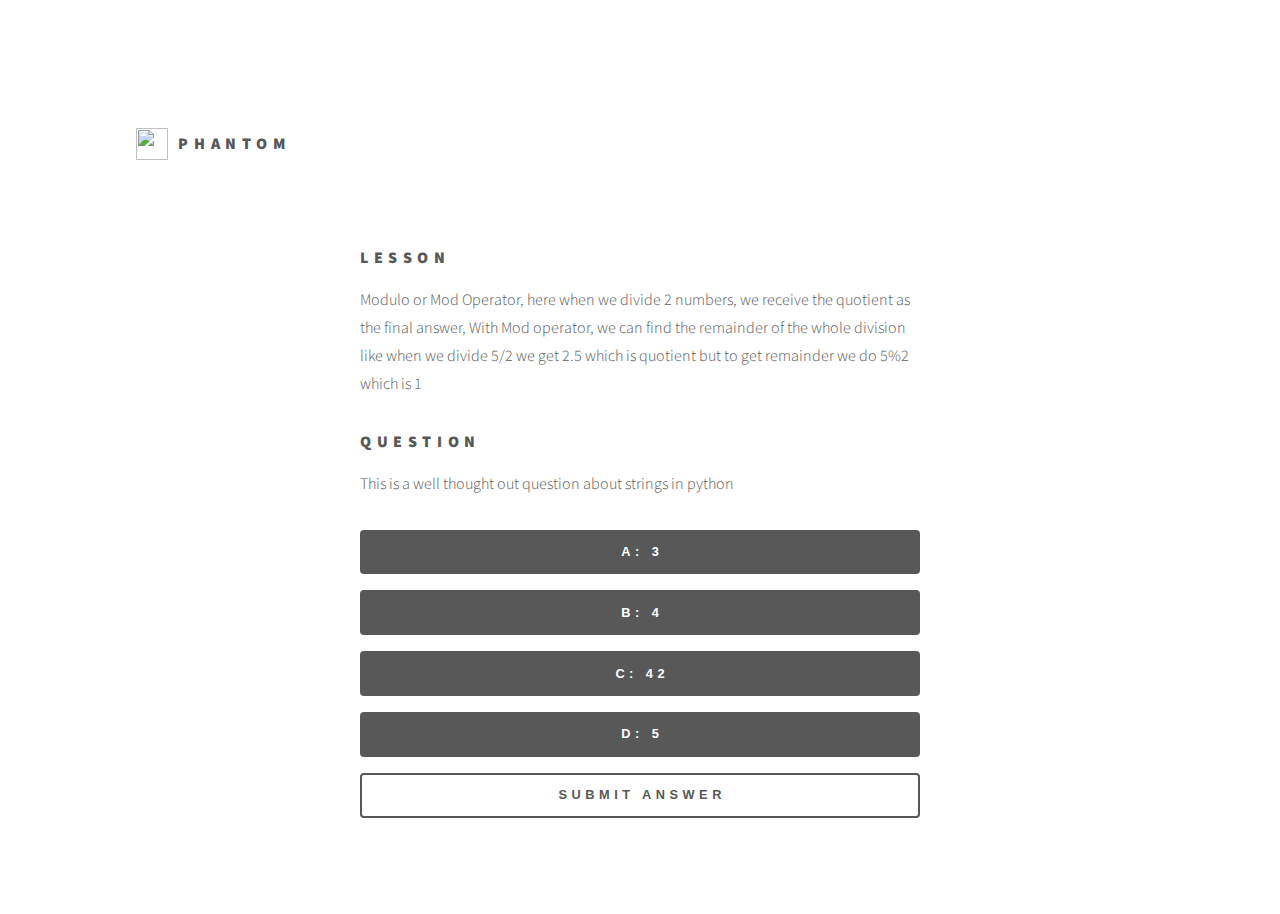
==== api_connect_test.html @ ef2e0dd1 "Established connection" ====
<!DOCTYPE html>
<html>
  <head>
    <title>routing</title>
		<meta charset="utf-8" />
		<meta name="viewport" content="width=device-width, initial-scale=1, user-scalable=no" />
		<link rel="stylesheet" href="assets/css/main.css" />
		<noscript><link rel="stylesheet" href="assets/css/noscript.css" /></noscript>
  </head>
  <body>
    <div id="wrapper">

      <!-- Header -->
        <header id="header">
          <div class="inner">

            <!-- Logo -->
              <a href="index.html" class="logo">
                <span class="symbol"><img src="images/logo.svg" alt="" /></span><span class="title">Phantom</span>
              </a>

          </div>
        </header>
      </div>

    <div id="wrapper2">
      <div id="main">
        <div class="inner">
          <header>
            <h1 id="question_title"></h1>
            <h3>Lesson</h3>
            <p>Modulo or Mod Operator, here when we divide 2 numbers, we receive the quotient as the final answer, With Mod operator, we can find the remainder of the whole division like when we divide 5/2 we get 2.5 which is quotient but to get remainder we do 5%2 which is 1</p>
            <h3>Question</h3>
            <p>This is a well thought out question about strings in python</p>
            <button id="theButton" class="button primary fit">a: 3</button>
            <p></p>
            <button id="theButton" class="button primary fit">b: 4</button>
            <p></p>
            <button id="theButton" class="button primary fit">c: 42</button>
            <p></p>
            <button id="theButton" class="button primary fit">d: 5</button>
            <p></p>
            <button id="submitButton" class="button fit">Submit Answer</button>
          </header>
        </div>
      </div>
    </div>
    <!-- Link to the JavaScript file here: -->
    <script src="assets/js/routing.js"></script>
  </body>
</html>
---- assets/css/main.css ----
@import url(fontawesome-all.min.css);
@import url("https://fonts.googleapis.com/css?family=Source+Sans+Pro:300,700,900");

/*
	Phantom by HTML5 UP
	html5up.net | @ajlkn
	Free for personal and commercial use under the CCA 3.0 license (html5up.net/license)
*/

html, body, div, span, applet, object,
iframe, h1, h2, h3, h4, h5, h6, p, blockquote,
pre, a, abbr, acronym, address, big, cite,
code, del, dfn, em, img, ins, kbd, q, s, samp,
small, strike, strong, sub, sup, tt, var, b,
u, i, center, dl, dt, dd, ol, ul, li, fieldset,
form, label, legend, table, caption, tbody,
tfoot, thead, tr, th, td, article, aside,
canvas, details, embed, figure, figcaption,
footer, header, hgroup, menu, nav, output, ruby,
section, summary, time, mark, audio, video {
	margin: 0;
	padding: 0;
	border: 0;
	font-size: 100%;
	font: inherit;
	vertical-align: baseline;}

article, aside, details, figcaption, figure,
footer, header, hgroup, menu, nav, section {
	display: block;}

body {
	line-height: 1;
}

ol, ul {
	list-style: none;
}

blockquote, q {
	quotes: none;
}

	blockquote:before, blockquote:after, q:before, q:after {
		content: '';
		content: none;
	}

table {
	border-collapse: collapse;
	border-spacing: 0;
}

body {
	-webkit-text-size-adjust: none;
}

mark {
	background-color: transparent;
	color: inherit;
}

input::-moz-focus-inner {
	border: 0;
	padding: 0;
}

input, select, textarea {
	-moz-appearance: none;
	-webkit-appearance: none;
	-ms-appearance: none;
	appearance: none;
}

/* Basic */

	@-ms-viewport {
		width: device-width;
	}

	body {
		-ms-overflow-style: scrollbar;
	}

	@media screen and (max-width: 480px) {

		html, body {
			min-width: 320px;
		}

	}

	html {
		box-sizing: border-box;
	}

	*, *:before, *:after {
		box-sizing: inherit;
	}

	body {
		background: #ffffff;
	}

		body.is-preload *, body.is-preload *:before, body.is-preload *:after {
			-moz-animation: none !important;
			-webkit-animation: none !important;
			-ms-animation: none !important;
			animation: none !important;
			-moz-transition: none !important;
			-webkit-transition: none !important;
			-ms-transition: none !important;
			transition: none !important;
		}

/* Type */

	body, input, select, textarea {
		color: #585858;
		font-family: "Source Sans Pro", Helvetica, sans-serif;
		font-size: 16pt;
		font-weight: 300;
		line-height: 1.75;
	}

		@media screen and (max-width: 1680px) {

			body, input, select, textarea {
				font-size: 14pt;
			}

		}

		@media screen and (max-width: 1280px) {

			body, input, select, textarea {
				font-size: 12pt;
			}

		}

	a {
		-moz-transition: border-bottom-color 0.2s ease, color 0.2s ease;
		-webkit-transition: border-bottom-color 0.2s ease, color 0.2s ease;
		-ms-transition: border-bottom-color 0.2s ease, color 0.2s ease;
		transition: border-bottom-color 0.2s ease, color 0.2s ease;
		text-decoration: none;
		color: #585858;
		border-bottom: dotted 1px rgba(88, 88, 88, 0.5);
	}

		a:hover {
			border-bottom-color: transparent;
			color: #f2849e !important;
		}

	strong, b {
		font-weight: 900;
	}

	em, i {
		font-style: italic;
	}

	p {
		margin: 0 0 2em 0;
	}

	h1 {
		font-size: 2.75em;
		font-weight: 700;
		line-height: 1.3;
		margin: 0 0 1em 0;
		letter-spacing: -0.035em;
	}

		h1 a {
			color: inherit;
		}

		@media screen and (max-width: 736px) {

			h1 {
				font-size: 2em;
				margin: 0 0 1em 0;
			}

		}

		@media screen and (max-width: 360px) {

			h1 {
				font-size: 1.75em;
			}

		}

	h2, h3, h4, h5, h6 {
		font-weight: 900;
		line-height: 1.5;
		margin: 0 0 2em 0;
		text-transform: uppercase;
		letter-spacing: 0.35em;
	}

		h2 a, h3 a, h4 a, h5 a, h6 a {
			color: inherit;
		}

	h2 {
		font-size: 1.1em;
	}

	h3 {
		font-size: 1em;
	}

	h4 {
		font-size: 0.8em;
	}

	h5 {
		font-size: 0.8em;
	}

	h6 {
		font-size: 0.8em;
	}

	@media screen and (max-width: 980px) {

		h1 br, h2 br, h3 br, h4 br, h5 br, h6 br {
			display: none;
		}

	}

	@media screen and (max-width: 736px) {

		h2 {
			font-size: 1em;
		}

		h3 {
			font-size: 0.8em;
		}

	}

	sub {
		font-size: 0.8em;
		position: relative;
		top: 0.5em;
	}

	sup {
		font-size: 0.8em;
		position: relative;
		top: -0.5em;
	}

	blockquote {
		border-left: solid 4px #c9c9c9;
		font-style: italic;
		margin: 0 0 2em 0;
		padding: 0.5em 0 0.5em 2em;
	}

	code {
		background: rgba(144, 144, 144, 0.075);
		border-radius: 4px;
		border: solid 1px #c9c9c9;
		font-family: "Courier New", monospace;
		font-size: 0.9em;
		margin: 0 0.25em;
		padding: 0.25em 0.65em;
	}

	pre {
		-webkit-overflow-scrolling: touch;
		font-family: "Courier New", monospace;
		font-size: 0.9em;
		margin: 0 0 2em 0;
	}

		pre code {
			display: block;
			line-height: 1.75;
			padding: 1em 1.5em;
			overflow-x: auto;
		}

	hr {
		border: 0;
		border-bottom: solid 1px #c9c9c9;
		margin: 2em 0;
	}

		hr.major {
			margin: 3em 0;
		}

	.align-left {
		text-align: left;
	}

	.align-center {
		text-align: center;
	}

	.align-right {
		text-align: right;
	}

/* Row */

	.row {
		display: flex;
		flex-wrap: wrap;
		box-sizing: border-box;
		align-items: stretch;
	}

		.row > * {
			box-sizing: border-box;
		}

		.row.gtr-uniform > * > :last-child {
			margin-bottom: 0;
		}

		.row.aln-left {
			justify-content: flex-start;
		}

		.row.aln-center {
			justify-content: center;
		}

		.row.aln-right {
			justify-content: flex-end;
		}

		.row.aln-top {
			align-items: flex-start;
		}

		.row.aln-middle {
			align-items: center;
		}

		.row.aln-bottom {
			align-items: flex-end;
		}

		.row > .imp {
			order: -1;
		}

		.row > .col-1 {
			width: 8.33333%;
		}

		.row > .off-1 {
			margin-left: 8.33333%;
		}

		.row > .col-2 {
			width: 16.66667%;
		}

		.row > .off-2 {
			margin-left: 16.66667%;
		}

		.row > .col-3 {
			width: 25%;
		}

		.row > .off-3 {
			margin-left: 25%;
		}

		.row > .col-4 {
			width: 33.33333%;
		}

		.row > .off-4 {
			margin-left: 33.33333%;
		}

		.row > .col-5 {
			width: 41.66667%;
		}

		.row > .off-5 {
			margin-left: 41.66667%;
		}

		.row > .col-6 {
			width: 50%;
		}

		.row > .off-6 {
			margin-left: 50%;
		}

		.row > .col-7 {
			width: 58.33333%;
		}

		.row > .off-7 {
			margin-left: 58.33333%;
		}

		.row > .col-8 {
			width: 66.66667%;
		}

		.row > .off-8 {
			margin-left: 66.66667%;
		}

		.row > .col-9 {
			width: 75%;
		}

		.row > .off-9 {
			margin-left: 75%;
		}

		.row > .col-10 {
			width: 83.33333%;
		}

		.row > .off-10 {
			margin-left: 83.33333%;
		}

		.row > .col-11 {
			width: 91.66667%;
		}

		.row > .off-11 {
			margin-left: 91.66667%;
		}

		.row > .col-12 {
			width: 100%;
		}

		.row > .off-12 {
			margin-left: 100%;
		}

		.row.gtr-0 {
			margin-top: 0;
			margin-left: 0em;
		}

			.row.gtr-0 > * {
				padding: 0 0 0 0em;
			}

			.row.gtr-0.gtr-uniform {
				margin-top: 0em;
			}

				.row.gtr-0.gtr-uniform > * {
					padding-top: 0em;
				}

		.row.gtr-25 {
			margin-top: 0;
			margin-left: -0.5em;
		}

			.row.gtr-25 > * {
				padding: 0 0 0 0.5em;
			}

			.row.gtr-25.gtr-uniform {
				margin-top: -0.5em;
			}

				.row.gtr-25.gtr-uniform > * {
					padding-top: 0.5em;
				}

		.row.gtr-50 {
			margin-top: 0;
			margin-left: -1em;
		}

			.row.gtr-50 > * {
				padding: 0 0 0 1em;
			}

			.row.gtr-50.gtr-uniform {
				margin-top: -1em;
			}

				.row.gtr-50.gtr-uniform > * {
					padding-top: 1em;
				}

		.row {
			margin-top: 0;
			margin-left: -2em;
		}

			.row > * {
				padding: 0 0 0 2em;
			}

			.row.gtr-uniform {
				margin-top: -2em;
			}

				.row.gtr-uniform > * {
					padding-top: 2em;
				}

		.row.gtr-150 {
			margin-top: 0;
			margin-left: -3em;
		}

			.row.gtr-150 > * {
				padding: 0 0 0 3em;
			}

			.row.gtr-150.gtr-uniform {
				margin-top: -3em;
			}

				.row.gtr-150.gtr-uniform > * {
					padding-top: 3em;
				}

		.row.gtr-200 {
			margin-top: 0;
			margin-left: -4em;
		}

			.row.gtr-200 > * {
				padding: 0 0 0 4em;
			}

			.row.gtr-200.gtr-uniform {
				margin-top: -4em;
			}

				.row.gtr-200.gtr-uniform > * {
					padding-top: 4em;
				}

		@media screen and (max-width: 1680px) {

			.row {
				display: flex;
				flex-wrap: wrap;
				box-sizing: border-box;
				align-items: stretch;
			}

				.row > * {
					box-sizing: border-box;
				}

				.row.gtr-uniform > * > :last-child {
					margin-bottom: 0;
				}

				.row.aln-left {
					justify-content: flex-start;
				}

				.row.aln-center {
					justify-content: center;
				}

				.row.aln-right {
					justify-content: flex-end;
				}

				.row.aln-top {
					align-items: flex-start;
				}

				.row.aln-middle {
					align-items: center;
				}

				.row.aln-bottom {
					align-items: flex-end;
				}

				.row > .imp-xlarge {
					order: -1;
				}

				.row > .col-1-xlarge {
					width: 8.33333%;
				}

				.row > .off-1-xlarge {
					margin-left: 8.33333%;
				}

				.row > .col-2-xlarge {
					width: 16.66667%;
				}

				.row > .off-2-xlarge {
					margin-left: 16.66667%;
				}

				.row > .col-3-xlarge {
					width: 25%;
				}

				.row > .off-3-xlarge {
					margin-left: 25%;
				}

				.row > .col-4-xlarge {
					width: 33.33333%;
				}

				.row > .off-4-xlarge {
					margin-left: 33.33333%;
				}

				.row > .col-5-xlarge {
					width: 41.66667%;
				}

				.row > .off-5-xlarge {
					margin-left: 41.66667%;
				}

				.row > .col-6-xlarge {
					width: 50%;
				}

				.row > .off-6-xlarge {
					margin-left: 50%;
				}

				.row > .col-7-xlarge {
					width: 58.33333%;
				}

				.row > .off-7-xlarge {
					margin-left: 58.33333%;
				}

				.row > .col-8-xlarge {
					width: 66.66667%;
				}

				.row > .off-8-xlarge {
					margin-left: 66.66667%;
				}

				.row > .col-9-xlarge {
					width: 75%;
				}

				.row > .off-9-xlarge {
					margin-left: 75%;
				}

				.row > .col-10-xlarge {
					width: 83.33333%;
				}

				.row > .off-10-xlarge {
					margin-left: 83.33333%;
				}

				.row > .col-11-xlarge {
					width: 91.66667%;
				}

				.row > .off-11-xlarge {
					margin-left: 91.66667%;
				}

				.row > .col-12-xlarge {
					width: 100%;
				}

				.row > .off-12-xlarge {
					margin-left: 100%;
				}

				.row.gtr-0 {
					margin-top: 0;
					margin-left: 0em;
				}

					.row.gtr-0 > * {
						padding: 0 0 0 0em;
					}

					.row.gtr-0.gtr-uniform {
						margin-top: 0em;
					}

						.row.gtr-0.gtr-uniform > * {
							padding-top: 0em;
						}

				.row.gtr-25 {
					margin-top: 0;
					margin-left: -0.5em;
				}

					.row.gtr-25 > * {
						padding: 0 0 0 0.5em;
					}

					.row.gtr-25.gtr-uniform {
						margin-top: -0.5em;
					}

						.row.gtr-25.gtr-uniform > * {
							padding-top: 0.5em;
						}

				.row.gtr-50 {
					margin-top: 0;
					margin-left: -1em;
				}

					.row.gtr-50 > * {
						padding: 0 0 0 1em;
					}

					.row.gtr-50.gtr-uniform {
						margin-top: -1em;
					}

						.row.gtr-50.gtr-uniform > * {
							padding-top: 1em;
						}

				.row {
					margin-top: 0;
					margin-left: -2em;
				}

					.row > * {
						padding: 0 0 0 2em;
					}

					.row.gtr-uniform {
						margin-top: -2em;
					}

						.row.gtr-uniform > * {
							padding-top: 2em;
						}

				.row.gtr-150 {
					margin-top: 0;
					margin-left: -3em;
				}

					.row.gtr-150 > * {
						padding: 0 0 0 3em;
					}

					.row.gtr-150.gtr-uniform {
						margin-top: -3em;
					}

						.row.gtr-150.gtr-uniform > * {
							padding-top: 3em;
						}

				.row.gtr-200 {
					margin-top: 0;
					margin-left: -4em;
				}

					.row.gtr-200 > * {
						padding: 0 0 0 4em;
					}

					.row.gtr-200.gtr-uniform {
						margin-top: -4em;
					}

						.row.gtr-200.gtr-uniform > * {
							padding-top: 4em;
						}

		}

		@media screen and (max-width: 1280px) {

			.row {
				display: flex;
				flex-wrap: wrap;
				box-sizing: border-box;
				align-items: stretch;
			}

				.row > * {
					box-sizing: border-box;
				}

				.row.gtr-uniform > * > :last-child {
					margin-bottom: 0;
				}

				.row.aln-left {
					justify-content: flex-start;
				}

				.row.aln-center {
					justify-content: center;
				}

				.row.aln-right {
					justify-content: flex-end;
				}

				.row.aln-top {
					align-items: flex-start;
				}

				.row.aln-middle {
					align-items: center;
				}

				.row.aln-bottom {
					align-items: flex-end;
				}

				.row > .imp-large {
					order: -1;
				}

				.row > .col-1-large {
					width: 8.33333%;
				}

				.row > .off-1-large {
					margin-left: 8.33333%;
				}

				.row > .col-2-large {
					width: 16.66667%;
				}

				.row > .off-2-large {
					margin-left: 16.66667%;
				}

				.row > .col-3-large {
					width: 25%;
				}

				.row > .off-3-large {
					margin-left: 25%;
				}

				.row > .col-4-large {
					width: 33.33333%;
				}

				.row > .off-4-large {
					margin-left: 33.33333%;
				}

				.row > .col-5-large {
					width: 41.66667%;
				}

				.row > .off-5-large {
					margin-left: 41.66667%;
				}

				.row > .col-6-large {
					width: 50%;
				}

				.row > .off-6-large {
					margin-left: 50%;
				}

				.row > .col-7-large {
					width: 58.33333%;
				}

				.row > .off-7-large {
					margin-left: 58.33333%;
				}

				.row > .col-8-large {
					width: 66.66667%;
				}

				.row > .off-8-large {
					margin-left: 66.66667%;
				}

				.row > .col-9-large {
					width: 75%;
				}

				.row > .off-9-large {
					margin-left: 75%;
				}

				.row > .col-10-large {
					width: 83.33333%;
				}

				.row > .off-10-large {
					margin-left: 83.33333%;
				}

				.row > .col-11-large {
					width: 91.66667%;
				}

				.row > .off-11-large {
					margin-left: 91.66667%;
				}

				.row > .col-12-large {
					width: 100%;
				}

				.row > .off-12-large {
					margin-left: 100%;
				}

				.row.gtr-0 {
					margin-top: 0;
					margin-left: 0em;
				}

					.row.gtr-0 > * {
						padding: 0 0 0 0em;
					}

					.row.gtr-0.gtr-uniform {
						margin-top: 0em;
					}

						.row.gtr-0.gtr-uniform > * {
							padding-top: 0em;
						}

				.row.gtr-25 {
					margin-top: 0;
					margin-left: -0.5em;
				}

					.row.gtr-25 > * {
						padding: 0 0 0 0.5em;
					}

					.row.gtr-25.gtr-uniform {
						margin-top: -0.5em;
					}

						.row.gtr-25.gtr-uniform > * {
							padding-top: 0.5em;
						}

				.row.gtr-50 {
					margin-top: 0;
					margin-left: -1em;
				}

					.row.gtr-50 > * {
						padding: 0 0 0 1em;
					}

					.row.gtr-50.gtr-uniform {
						margin-top: -1em;
					}

						.row.gtr-50.gtr-uniform > * {
							padding-top: 1em;
						}

				.row {
					margin-top: 0;
					margin-left: -2em;
				}

					.row > * {
						padding: 0 0 0 2em;
					}

					.row.gtr-uniform {
						margin-top: -2em;
					}

						.row.gtr-uniform > * {
							padding-top: 2em;
						}

				.row.gtr-150 {
					margin-top: 0;
					margin-left: -3em;
				}

					.row.gtr-150 > * {
						padding: 0 0 0 3em;
					}

					.row.gtr-150.gtr-uniform {
						margin-top: -3em;
					}

						.row.gtr-150.gtr-uniform > * {
							padding-top: 3em;
						}

				.row.gtr-200 {
					margin-top: 0;
					margin-left: -4em;
				}

					.row.gtr-200 > * {
						padding: 0 0 0 4em;
					}

					.row.gtr-200.gtr-uniform {
						margin-top: -4em;
					}

						.row.gtr-200.gtr-uniform > * {
							padding-top: 4em;
						}

		}

		@media screen and (max-width: 980px) {

			.row {
				display: flex;
				flex-wrap: wrap;
				box-sizing: border-box;
				align-items: stretch;
			}

				.row > * {
					box-sizing: border-box;
				}

				.row.gtr-uniform > * > :last-child {
					margin-bottom: 0;
				}

				.row.aln-left {
					justify-content: flex-start;
				}

				.row.aln-center {
					justify-content: center;
				}

				.row.aln-right {
					justify-content: flex-end;
				}

				.row.aln-top {
					align-items: flex-start;
				}

				.row.aln-middle {
					align-items: center;
				}

				.row.aln-bottom {
					align-items: flex-end;
				}

				.row > .imp-medium {
					order: -1;
				}

				.row > .col-1-medium {
					width: 8.33333%;
				}

				.row > .off-1-medium {
					margin-left: 8.33333%;
				}

				.row > .col-2-medium {
					width: 16.66667%;
				}

				.row > .off-2-medium {
					margin-left: 16.66667%;
				}

				.row > .col-3-medium {
					width: 25%;
				}

				.row > .off-3-medium {
					margin-left: 25%;
				}

				.row > .col-4-medium {
					width: 33.33333%;
				}

				.row > .off-4-medium {
					margin-left: 33.33333%;
				}

				.row > .col-5-medium {
					width: 41.66667%;
				}

				.row > .off-5-medium {
					margin-left: 41.66667%;
				}

				.row > .col-6-medium {
					width: 50%;
				}

				.row > .off-6-medium {
					margin-left: 50%;
				}

				.row > .col-7-medium {
					width: 58.33333%;
				}

				.row > .off-7-medium {
					margin-left: 58.33333%;
				}

				.row > .col-8-medium {
					width: 66.66667%;
				}

				.row > .off-8-medium {
					margin-left: 66.66667%;
				}

				.row > .col-9-medium {
					width: 75%;
				}

				.row > .off-9-medium {
					margin-left: 75%;
				}

				.row > .col-10-medium {
					width: 83.33333%;
				}

				.row > .off-10-medium {
					margin-left: 83.33333%;
				}

				.row > .col-11-medium {
					width: 91.66667%;
				}

				.row > .off-11-medium {
					margin-left: 91.66667%;
				}

				.row > .col-12-medium {
					width: 100%;
				}

				.row > .off-12-medium {
					margin-left: 100%;
				}

				.row.gtr-0 {
					margin-top: 0;
					margin-left: 0em;
				}

					.row.gtr-0 > * {
						padding: 0 0 0 0em;
					}

					.row.gtr-0.gtr-uniform {
						margin-top: 0em;
					}

						.row.gtr-0.gtr-uniform > * {
							padding-top: 0em;
						}

				.row.gtr-25 {
					margin-top: 0;
					margin-left: -0.375em;
				}

					.row.gtr-25 > * {
						padding: 0 0 0 0.375em;
					}

					.row.gtr-25.gtr-uniform {
						margin-top: -0.375em;
					}

						.row.gtr-25.gtr-uniform > * {
							padding-top: 0.375em;
						}

				.row.gtr-50 {
					margin-top: 0;
					margin-left: -0.75em;
				}

					.row.gtr-50 > * {
						padding: 0 0 0 0.75em;
					}

					.row.gtr-50.gtr-uniform {
						margin-top: -0.75em;
					}

						.row.gtr-50.gtr-uniform > * {
							padding-top: 0.75em;
						}

				.row {
					margin-top: 0;
					margin-left: -1.5em;
				}

					.row > * {
						padding: 0 0 0 1.5em;
					}

					.row.gtr-uniform {
						margin-top: -1.5em;
					}

						.row.gtr-uniform > * {
							padding-top: 1.5em;
						}

				.row.gtr-150 {
					margin-top: 0;
					margin-left: -2.25em;
				}

					.row.gtr-150 > * {
						padding: 0 0 0 2.25em;
					}

					.row.gtr-150.gtr-uniform {
						margin-top: -2.25em;
					}

						.row.gtr-150.gtr-uniform > * {
							padding-top: 2.25em;
						}

				.row.gtr-200 {
					margin-top: 0;
					margin-left: -3em;
				}

					.row.gtr-200 > * {
						padding: 0 0 0 3em;
					}

					.row.gtr-200.gtr-uniform {
						margin-top: -3em;
					}

						.row.gtr-200.gtr-uniform > * {
							padding-top: 3em;
						}

		}

		@media screen and (max-width: 736px) {

			.row {
				display: flex;
				flex-wrap: wrap;
				box-sizing: border-box;
				align-items: stretch;
			}

				.row > * {
					box-sizing: border-box;
				}

				.row.gtr-uniform > * > :last-child {
					margin-bottom: 0;
				}

				.row.aln-left {
					justify-content: flex-start;
				}

				.row.aln-center {
					justify-content: center;
				}

				.row.aln-right {
					justify-content: flex-end;
				}

				.row.aln-top {
					align-items: flex-start;
				}

				.row.aln-middle {
					align-items: center;
				}

				.row.aln-bottom {
					align-items: flex-end;
				}

				.row > .imp-small {
					order: -1;
				}

				.row > .col-1-small {
					width: 8.33333%;
				}

				.row > .off-1-small {
					margin-left: 8.33333%;
				}

				.row > .col-2-small {
					width: 16.66667%;
				}

				.row > .off-2-small {
					margin-left: 16.66667%;
				}

				.row > .col-3-small {
					width: 25%;
				}

				.row > .off-3-small {
					margin-left: 25%;
				}

				.row > .col-4-small {
					width: 33.33333%;
				}

				.row > .off-4-small {
					margin-left: 33.33333%;
				}

				.row > .col-5-small {
					width: 41.66667%;
				}

				.row > .off-5-small {
					margin-left: 41.66667%;
				}

				.row > .col-6-small {
					width: 50%;
				}

				.row > .off-6-small {
					margin-left: 50%;
				}

				.row > .col-7-small {
					width: 58.33333%;
				}

				.row > .off-7-small {
					margin-left: 58.33333%;
				}

				.row > .col-8-small {
					width: 66.66667%;
				}

				.row > .off-8-small {
					margin-left: 66.66667%;
				}

				.row > .col-9-small {
					width: 75%;
				}

				.row > .off-9-small {
					margin-left: 75%;
				}

				.row > .col-10-small {
					width: 83.33333%;
				}

				.row > .off-10-small {
					margin-left: 83.33333%;
				}

				.row > .col-11-small {
					width: 91.66667%;
				}

				.row > .off-11-small {
					margin-left: 91.66667%;
				}

				.row > .col-12-small {
					width: 100%;
				}

				.row > .off-12-small {
					margin-left: 100%;
				}

				.row.gtr-0 {
					margin-top: 0;
					margin-left: 0em;
				}

					.row.gtr-0 > * {
						padding: 0 0 0 0em;
					}

					.row.gtr-0.gtr-uniform {
						margin-top: 0em;
					}

						.row.gtr-0.gtr-uniform > * {
							padding-top: 0em;
						}

				.row.gtr-25 {
					margin-top: 0;
					margin-left: -0.25em;
				}

					.row.gtr-25 > * {
						padding: 0 0 0 0.25em;
					}

					.row.gtr-25.gtr-uniform {
						margin-top: -0.25em;
					}

						.row.gtr-25.gtr-uniform > * {
							padding-top: 0.25em;
						}

				.row.gtr-50 {
					margin-top: 0;
					margin-left: -0.5em;
				}

					.row.gtr-50 > * {
						padding: 0 0 0 0.5em;
					}

					.row.gtr-50.gtr-uniform {
						margin-top: -0.5em;
					}

						.row.gtr-50.gtr-uniform > * {
							padding-top: 0.5em;
						}

				.row {
					margin-top: 0;
					margin-left: -1em;
				}

					.row > * {
						padding: 0 0 0 1em;
					}

					.row.gtr-uniform {
						margin-top: -1em;
					}

						.row.gtr-uniform > * {
							padding-top: 1em;
						}

				.row.gtr-150 {
					margin-top: 0;
					margin-left: -1.5em;
				}

					.row.gtr-150 > * {
						padding: 0 0 0 1.5em;
					}

					.row.gtr-150.gtr-uniform {
						margin-top: -1.5em;
					}

						.row.gtr-150.gtr-uniform > * {
							padding-top: 1.5em;
						}

				.row.gtr-200 {
					margin-top: 0;
					margin-left: -2em;
				}

					.row.gtr-200 > * {
						padding: 0 0 0 2em;
					}

					.row.gtr-200.gtr-uniform {
						margin-top: -2em;
					}

						.row.gtr-200.gtr-uniform > * {
							padding-top: 2em;
						}

		}

		@media screen and (max-width: 480px) {

			.row {
				display: flex;
				flex-wrap: wrap;
				box-sizing: border-box;
				align-items: stretch;
			}

				.row > * {
					box-sizing: border-box;
				}

				.row.gtr-uniform > * > :last-child {
					margin-bottom: 0;
				}

				.row.aln-left {
					justify-content: flex-start;
				}

				.row.aln-center {
					justify-content: center;
				}

				.row.aln-right {
					justify-content: flex-end;
				}

				.row.aln-top {
					align-items: flex-start;
				}

				.row.aln-middle {
					align-items: center;
				}

				.row.aln-bottom {
					align-items: flex-end;
				}

				.row > .imp-xsmall {
					order: -1;
				}

				.row > .col-1-xsmall {
					width: 8.33333%;
				}

				.row > .off-1-xsmall {
					margin-left: 8.33333%;
				}

				.row > .col-2-xsmall {
					width: 16.66667%;
				}

				.row > .off-2-xsmall {
					margin-left: 16.66667%;
				}

				.row > .col-3-xsmall {
					width: 25%;
				}

				.row > .off-3-xsmall {
					margin-left: 25%;
				}

				.row > .col-4-xsmall {
					width: 33.33333%;
				}

				.row > .off-4-xsmall {
					margin-left: 33.33333%;
				}

				.row > .col-5-xsmall {
					width: 41.66667%;
				}

				.row > .off-5-xsmall {
					margin-left: 41.66667%;
				}

				.row > .col-6-xsmall {
					width: 50%;
				}

				.row > .off-6-xsmall {
					margin-left: 50%;
				}

				.row > .col-7-xsmall {
					width: 58.33333%;
				}

				.row > .off-7-xsmall {
					margin-left: 58.33333%;
				}

				.row > .col-8-xsmall {
					width: 66.66667%;
				}

				.row > .off-8-xsmall {
					margin-left: 66.66667%;
				}

				.row > .col-9-xsmall {
					width: 75%;
				}

				.row > .off-9-xsmall {
					margin-left: 75%;
				}

				.row > .col-10-xsmall {
					width: 83.33333%;
				}

				.row > .off-10-xsmall {
					margin-left: 83.33333%;
				}

				.row > .col-11-xsmall {
					width: 91.66667%;
				}

				.row > .off-11-xsmall {
					margin-left: 91.66667%;
				}

				.row > .col-12-xsmall {
					width: 100%;
				}

				.row > .off-12-xsmall {
					margin-left: 100%;
				}

				.row.gtr-0 {
					margin-top: 0;
					margin-left: 0em;
				}

					.row.gtr-0 > * {
						padding: 0 0 0 0em;
					}

					.row.gtr-0.gtr-uniform {
						margin-top: 0em;
					}

						.row.gtr-0.gtr-uniform > * {
							padding-top: 0em;
						}

				.row.gtr-25 {
					margin-top: 0;
					margin-left: -0.25em;
				}

					.row.gtr-25 > * {
						padding: 0 0 0 0.25em;
					}

					.row.gtr-25.gtr-uniform {
						margin-top: -0.25em;
					}

						.row.gtr-25.gtr-uniform > * {
							padding-top: 0.25em;
						}

				.row.gtr-50 {
					margin-top: 0;
					margin-left: -0.5em;
				}

					.row.gtr-50 > * {
						padding: 0 0 0 0.5em;
					}

					.row.gtr-50.gtr-uniform {
						margin-top: -0.5em;
					}

						.row.gtr-50.gtr-uniform > * {
							padding-top: 0.5em;
						}

				.row {
					margin-top: 0;
					margin-left: -1em;
				}

					.row > * {
						padding: 0 0 0 1em;
					}

					.row.gtr-uniform {
						margin-top: -1em;
					}

						.row.gtr-uniform > * {
							padding-top: 1em;
						}

				.row.gtr-150 {
					margin-top: 0;
					margin-left: -1.5em;
				}

					.row.gtr-150 > * {
						padding: 0 0 0 1.5em;
					}

					.row.gtr-150.gtr-uniform {
						margin-top: -1.5em;
					}

						.row.gtr-150.gtr-uniform > * {
							padding-top: 1.5em;
						}

				.row.gtr-200 {
					margin-top: 0;
					margin-left: -2em;
				}

					.row.gtr-200 > * {
						padding: 0 0 0 2em;
					}

					.row.gtr-200.gtr-uniform {
						margin-top: -2em;
					}

						.row.gtr-200.gtr-uniform > * {
							padding-top: 2em;
						}

		}

/* Section/Article */

	section.special, article.special {
		text-align: center;
	}

	header p {
		margin-top: -1em;
	}

	@media screen and (max-width: 736px) {

		header p {
			margin-top: 0;
		}

	}

/* Icon */

	.icon {
		text-decoration: none;
		border-bottom: none;
		position: relative;
	}

		.icon:before {
			-moz-osx-font-smoothing: grayscale;
			-webkit-font-smoothing: antialiased;
			display: inline-block;
			font-style: normal;
			font-variant: normal;
			text-rendering: auto;
			line-height: 1;
			text-transform: none !important;
			font-family: 'Font Awesome 5 Free';
			font-weight: 400;
		}

		.icon > .label {
			display: none;
		}

		.icon:before {
			line-height: inherit;
		}

		.icon.solid:before {
			font-weight: 900;
		}

		.icon.brands:before {
			font-family: 'Font Awesome 5 Brands';
		}

		.icon.style2 {
			-moz-transition: background-color 0.2s ease-in-out, color 0.2s ease-in-out, border-color 0.2s ease-in-out;
			-webkit-transition: background-color 0.2s ease-in-out, color 0.2s ease-in-out, border-color 0.2s ease-in-out;
			-ms-transition: background-color 0.2s ease-in-out, color 0.2s ease-in-out, border-color 0.2s ease-in-out;
			transition: background-color 0.2s ease-in-out, color 0.2s ease-in-out, border-color 0.2s ease-in-out;
			background-color: transparent;
			border: solid 1px #c9c9c9;
			border-radius: 4px;
			width: 2.65em;
			height: 2.65em;
			display: inline-block;
			text-align: center;
			line-height: 2.65em;
			color: inherit;
		}

			.icon.style2:before {
				font-size: 1.1em;
			}

			.icon.style2:hover {
				color: #f2849e;
				border-color: #f2849e;
			}

			.icon.style2:active {
				background-color: rgba(242, 132, 158, 0.1);
			}

/* List */

	ol {
		list-style: decimal;
		margin: 0 0 2em 0;
		padding-left: 1.25em;
	}

		ol li {
			padding-left: 0.25em;
		}

	ul {
		list-style: disc;
		margin: 0 0 2em 0;
		padding-left: 1em;
	}

		ul li {
			padding-left: 0.5em;
		}

		ul.alt {
			list-style: none;
			padding-left: 0;
		}

			ul.alt li {
				border-top: solid 1px #c9c9c9;
				padding: 0.5em 0;
			}

				ul.alt li:first-child {
					border-top: 0;
					padding-top: 0;
				}

	dl {
		margin: 0 0 2em 0;
	}

		dl dt {
			display: block;
			font-weight: 900;
			margin: 0 0 1em 0;
		}

		dl dd {
			margin-left: 2em;
		}

/* Actions */

	ul.actions {
		display: -moz-flex;
		display: -webkit-flex;
		display: -ms-flex;
		display: flex;
		cursor: default;
		list-style: none;
		margin-left: -1em;
		padding-left: 0;
	}

		ul.actions li {
			padding: 0 0 0 1em;
			vertical-align: middle;
		}

		ul.actions.special {
			-moz-justify-content: center;
			-webkit-justify-content: center;
			-ms-justify-content: center;
			justify-content: center;
			width: 100%;
			margin-left: 0;
		}

			ul.actions.special li:first-child {
				padding-left: 0;
			}

		ul.actions.stacked {
			-moz-flex-direction: column;
			-webkit-flex-direction: column;
			-ms-flex-direction: column;
			flex-direction: column;
			margin-left: 0;
		}

			ul.actions.stacked li {
				padding: 1.3em 0 0 0;
			}

				ul.actions.stacked li:first-child {
					padding-top: 0;
				}

		ul.actions.fit {
			width: calc(100% + 1em);
		}

			ul.actions.fit li {
				-moz-flex-grow: 1;
				-webkit-flex-grow: 1;
				-ms-flex-grow: 1;
				flex-grow: 1;
				-moz-flex-shrink: 1;
				-webkit-flex-shrink: 1;
				-ms-flex-shrink: 1;
				flex-shrink: 1;
				width: 100%;
			}

				ul.actions.fit li > * {
					width: 100%;
				}

			ul.actions.fit.stacked {
				width: 100%;
			}

		@media screen and (max-width: 480px) {

			ul.actions:not(.fixed) {
				-moz-flex-direction: column;
				-webkit-flex-direction: column;
				-ms-flex-direction: column;
				flex-direction: column;
				margin-left: 0;
				width: 100% !important;
			}

				ul.actions:not(.fixed) li {
					-moz-flex-grow: 1;
					-webkit-flex-grow: 1;
					-ms-flex-grow: 1;
					flex-grow: 1;
					-moz-flex-shrink: 1;
					-webkit-flex-shrink: 1;
					-ms-flex-shrink: 1;
					flex-shrink: 1;
					padding: 1em 0 0 0;
					text-align: center;
					width: 100%;
				}

					ul.actions:not(.fixed) li > * {
						width: 100%;
					}

					ul.actions:not(.fixed) li:first-child {
						padding-top: 0;
					}

					ul.actions:not(.fixed) li input[type="submit"],
					ul.actions:not(.fixed) li input[type="reset"],
					ul.actions:not(.fixed) li input[type="button"],
					ul.actions:not(.fixed) li button,
					ul.actions:not(.fixed) li .button {
						width: 100%;
					}

						ul.actions:not(.fixed) li input[type="submit"].icon:before,
						ul.actions:not(.fixed) li input[type="reset"].icon:before,
						ul.actions:not(.fixed) li input[type="button"].icon:before,
						ul.actions:not(.fixed) li button.icon:before,
						ul.actions:not(.fixed) li .button.icon:before {
							margin-left: -0.5rem;
						}

		}

/* Icons */

	ul.icons {
		cursor: default;
		list-style: none;
		padding-left: 0;
		margin: -1em 0 2em -1em;
	}

		ul.icons li {
			display: inline-block;
			padding: 1em 0 0 1em;
		}

/* Form */

	form {
		margin: 0 0 2em 0;
		overflow-x: hidden;
	}

		form > :last-child {
			margin-bottom: 0;
		}

		form > .fields {
			display: -moz-flex;
			display: -webkit-flex;
			display: -ms-flex;
			display: flex;
			-moz-flex-wrap: wrap;
			-webkit-flex-wrap: wrap;
			-ms-flex-wrap: wrap;
			flex-wrap: wrap;
			width: calc(100% + 3em);
			margin: -1.5em 0 2em -1.5em;
		}

			form > .fields > .field {
				-moz-flex-grow: 0;
				-webkit-flex-grow: 0;
				-ms-flex-grow: 0;
				flex-grow: 0;
				-moz-flex-shrink: 0;
				-webkit-flex-shrink: 0;
				-ms-flex-shrink: 0;
				flex-shrink: 0;
				padding: 1.5em 0 0 1.5em;
				width: calc(100% - 1.5em);
			}

				form > .fields > .field.half {
					width: calc(50% - 0.75em);
				}

				form > .fields > .field.third {
					width: calc(100%/3 - 0.5em);
				}

				form > .fields > .field.quarter {
					width: calc(25% - 0.375em);
				}

		@media screen and (max-width: 480px) {

			form > .fields {
				width: calc(100% + 3em);
				margin: -1.5em 0 2em -1.5em;
			}

				form > .fields > .field {
					padding: 1.5em 0 0 1.5em;
					width: calc(100% - 1.5em);
				}

					form > .fields > .field.half {
						width: calc(100% - 1.5em);
					}

					form > .fields > .field.third {
						width: calc(100% - 1.5em);
					}

					form > .fields > .field.quarter {
						width: calc(100% - 1.5em);
					}

		}

	label {
		display: block;
		font-size: 0.9em;
		font-weight: 900;
		margin: 0 0 1em 0;
	}

	input[type="text"],
	input[type="password"],
	input[type="email"],
	input[type="tel"],
	select,
	textarea {
		-moz-appearance: none;
		-webkit-appearance: none;
		-ms-appearance: none;
		appearance: none;
		background-color: transparent;
		border: none;
		border-radius: 0;
		border-bottom: solid 1px #c9c9c9;
		color: inherit;
		display: block;
		outline: 0;
		padding: 0;
		text-decoration: none;
		width: 100%;
	}

		input[type="text"]:invalid,
		input[type="password"]:invalid,
		input[type="email"]:invalid,
		input[type="tel"]:invalid,
		select:invalid,
		textarea:invalid {
			box-shadow: none;
		}

		input[type="text"]:focus,
		input[type="password"]:focus,
		input[type="email"]:focus,
		input[type="tel"]:focus,
		select:focus,
		textarea:focus {
			border-bottom-color: #f2849e;
			box-shadow: inset 0 -1px 0 0 #f2849e;
		}

	select {
		background-image: url("data:image/svg+xml;charset=utf8,%3Csvg xmlns='http://www.w3.org/2000/svg' width='40' height='40' preserveAspectRatio='none' viewBox='0 0 40 40'%3E%3Cpath d='M9.4,12.3l10.4,10.4l10.4-10.4c0.2-0.2,0.5-0.4,0.9-0.4c0.3,0,0.6,0.1,0.9,0.4l3.3,3.3c0.2,0.2,0.4,0.5,0.4,0.9 c0,0.4-0.1,0.6-0.4,0.9L20.7,31.9c-0.2,0.2-0.5,0.4-0.9,0.4c-0.3,0-0.6-0.1-0.9-0.4L4.3,17.3c-0.2-0.2-0.4-0.5-0.4-0.9 c0-0.4,0.1-0.6,0.4-0.9l3.3-3.3c0.2-0.2,0.5-0.4,0.9-0.4S9.1,12.1,9.4,12.3z' fill='%23c9c9c9' /%3E%3C/svg%3E");
		background-size: 1.25rem;
		background-repeat: no-repeat;
		background-position: calc(100% - 1rem) center;
		height: 3em;
		padding-right: 3em;
		text-overflow: ellipsis;
	}

		select option {
			background: #ffffff;
		}

		select:focus::-ms-value {
			background-color: transparent;
		}

		select::-ms-expand {
			display: none;
		}

	input[type="text"],
	input[type="password"],
	input[type="email"],
	select {
		height: 3em;
	}

	textarea {
		padding: 0;
		min-height: 3.75em;
	}

	input[type="checkbox"],
	input[type="radio"] {
		-moz-appearance: none;
		-webkit-appearance: none;
		-ms-appearance: none;
		appearance: none;
		display: block;
		float: left;
		margin-right: -2em;
		opacity: 0;
		width: 1em;
		z-index: -1;
	}

		input[type="checkbox"] + label,
		input[type="radio"] + label {
			text-decoration: none;
			color: #585858;
			cursor: pointer;
			display: inline-block;
			font-size: 1em;
			font-weight: 300;
			padding-left: 2.55em;
			padding-right: 0.75em;
			position: relative;
		}

			input[type="checkbox"] + label:before,
			input[type="radio"] + label:before {
				-moz-osx-font-smoothing: grayscale;
				-webkit-font-smoothing: antialiased;
				display: inline-block;
				font-style: normal;
				font-variant: normal;
				text-rendering: auto;
				line-height: 1;
				text-transform: none !important;
				font-family: 'Font Awesome 5 Free';
				font-weight: 900;
			}

			input[type="checkbox"] + label:before,
			input[type="radio"] + label:before {
				border-radius: 4px;
				border: solid 1px #c9c9c9;
				content: '';
				display: inline-block;
				font-size: 0.8em;
				height: 2.25em;
				left: 0;
				line-height: 2.25em;
				position: absolute;
				text-align: center;
				top: 0;
				width: 2.25em;
			}

		input[type="checkbox"]:checked + label:before,
		input[type="radio"]:checked + label:before {
			background: #585858;
			border-color: #585858;
			color: #ffffff;
			content: '\f00c';
		}

		input[type="checkbox"]:focus + label:before,
		input[type="radio"]:focus + label:before {
			border-color: #f2849e;
			box-shadow: 0 0 0 1px #f2849e;
		}

	input[type="checkbox"] + label:before {
		border-radius: 4px;
	}

	input[type="radio"] + label:before {
		border-radius: 100%;
	}

/* Box */

	.box {
		border-radius: 4px;
		border: solid 1px #c9c9c9;
		margin-bottom: 2em;
		padding: 1.5em;
	}

		.box > :last-child,
		.box > :last-child > :last-child,
		.box > :last-child > :last-child > :last-child {
			margin-bottom: 0;
		}

		.box.alt {
			border: 0;
			border-radius: 0;
			padding: 0;
		}

/* Image */

	.image {
		border-radius: 4px;
		border: 0;
		display: inline-block;
		position: relative;
	}

		.image img {
			border-radius: 4px;
			display: block;
		}

		.image.left, .image.right {
			max-width: 40%;
		}

			.image.left img, .image.right img {
				width: 100%;
			}

		.image.left {
			float: left;
			padding: 0 1.5em 1em 0;
			top: 0.25em;
		}

		.image.right {
			float: right;
			padding: 0 0 1em 1.5em;
			top: 0.25em;
		}

		.image.fit {
			display: block;
			margin: 0 0 2em 0;
			width: 100%;
		}

			.image.fit img {
				width: 100%;
			}

		.image.main {
			display: block;
			margin: 0 0 3em 0;
			width: 100%;
		}

			.image.main img {
				width: 100%;
			}

			@media screen and (max-width: 736px) {

				.image.main {
					margin: 0 0 2em 0;
				}

			}

/* Table */

	.table-wrapper {
		-webkit-overflow-scrolling: touch;
		overflow-x: auto;
	}

	table {
		margin: 0 0 2em 0;
		width: 100%;
	}

		table tbody tr {
			border: solid 1px #c9c9c9;
			border-left: 0;
			border-right: 0;
		}

			table tbody tr:nth-child(2n + 1) {
				background-color: rgba(144, 144, 144, 0.075);
			}

		table td {
			padding: 0.75em 0.75em;
		}

		table th {
			font-size: 0.9em;
			font-weight: 900;
			padding: 0 0.75em 0.75em 0.75em;
			text-align: left;
		}

		table thead {
			border-bottom: solid 2px #c9c9c9;
		}

		table tfoot {
			border-top: solid 2px #c9c9c9;
		}

		table.alt {
			border-collapse: separate;
		}

			table.alt tbody tr td {
				border: solid 1px #c9c9c9;
				border-left-width: 0;
				border-top-width: 0;
			}

				table.alt tbody tr td:first-child {
					border-left-width: 1px;
				}

			table.alt tbody tr:first-child td {
				border-top-width: 1px;
			}

			table.alt thead {
				border-bottom: 0;
			}

			table.alt tfoot {
				border-top: 0;
			}

/* Button */

	input[type="submit"],
	input[type="reset"],
	input[type="button"],
	button,
	.button {
		-moz-appearance: none;
		-webkit-appearance: none;
		-ms-appearance: none;
		appearance: none;
		-moz-transition: background-color 0.2s ease-in-out, color 0.2s ease-in-out, box-shadow 0.2s ease-in-out;
		-webkit-transition: background-color 0.2s ease-in-out, color 0.2s ease-in-out, box-shadow 0.2s ease-in-out;
		-ms-transition: background-color 0.2s ease-in-out, color 0.2s ease-in-out, box-shadow 0.2s ease-in-out;
		transition: background-color 0.2s ease-in-out, color 0.2s ease-in-out, box-shadow 0.2s ease-in-out;
		background-color: transparent;
		border-radius: 4px;
		border: 0;
		box-shadow: inset 0 0 0 2px #585858;
		color: #585858 !important;
		cursor: pointer;
		display: inline-block;
		font-size: 0.8em;
		font-weight: 900;
		height: 3.5em;
		letter-spacing: 0.35em;
		line-height: 3.45em;
		overflow: hidden;
		padding: 0 1.25em 0 1.6em;
		text-align: center;
		text-decoration: none;
		text-overflow: ellipsis;
		text-transform: uppercase;
		white-space: nowrap;
	}

		input[type="submit"].icon:before,
		input[type="reset"].icon:before,
		input[type="button"].icon:before,
		button.icon:before,
		.button.icon:before {
			margin-right: 0.5em;
		}

		input[type="submit"].fit,
		input[type="reset"].fit,
		input[type="button"].fit,
		button.fit,
		.button.fit {
			width: 100%;
		}

		input[type="submit"]:hover,
		input[type="reset"]:hover,
		input[type="button"]:hover,
		button:hover,
		.button:hover {
			color: #f2849e !important;
			box-shadow: inset 0 0 0 2px #f2849e;
		}

		input[type="submit"]:active,
		input[type="reset"]:active,
		input[type="button"]:active,
		button:active,
		.button:active {
			background-color: rgba(242, 132, 158, 0.1);
		}

		input[type="submit"].small,
		input[type="reset"].small,
		input[type="button"].small,
		button.small,
		.button.small {
			font-size: 0.6em;
		}

		input[type="submit"].large,
		input[type="reset"].large,
		input[type="button"].large,
		button.large,
		.button.large {
			font-size: 1em;
		}

		input[type="submit"].primary,
		input[type="reset"].primary,
		input[type="button"].primary,
		button.primary,
		.button.primary {
			box-shadow: none;
			background-color: #585858;
			color: #ffffff !important;
		}

			input[type="submit"].primary:hover,
			input[type="reset"].primary:hover,
			input[type="button"].primary:hover,
			button.primary:hover,
			.button.primary:hover {
				background-color: #f2849e;
			}

			input[type="submit"].primary:active,
			input[type="reset"].primary:active,
			input[type="button"].primary:active,
			button.primary:active,
			.button.primary:active {
				background-color: #ee5f81;
			}

		input[type="submit"].disabled, input[type="submit"]:disabled,
		input[type="reset"].disabled,
		input[type="reset"]:disabled,
		input[type="button"].disabled,
		input[type="button"]:disabled,
		button.disabled,
		button:disabled,
		.button.disabled,
		.button:disabled {
			pointer-events: none;
			opacity: 0.25;
		}

/* Tiles */

	.tiles {
		display: -moz-flex;
		display: -webkit-flex;
		display: -ms-flex;
		display: flex;
		-moz-flex-wrap: wrap;
		-webkit-flex-wrap: wrap;
		-ms-flex-wrap: wrap;
		flex-wrap: wrap;
		postiion: relative;
		margin: -2.5em 0 0 -2.5em;
	}

		.tiles article {
			-moz-transition: -moz-transform 0.5s ease, opacity 0.5s ease;
			-webkit-transition: -webkit-transform 0.5s ease, opacity 0.5s ease;
			-ms-transition: -ms-transform 0.5s ease, opacity 0.5s ease;
			transition: transform 0.5s ease, opacity 0.5s ease;
			position: relative;
			width: calc(33.33333% - 2.5em);
			margin: 2.5em 0 0 2.5em;
		}

			.tiles article > .image {
				-moz-transition: -moz-transform 0.5s ease;
				-webkit-transition: -webkit-transform 0.5s ease;
				-ms-transition: -ms-transform 0.5s ease;
				transition: transform 0.5s ease;
				position: relative;
				display: block;
				width: 100%;
				border-radius: 4px;
				overflow: hidden;
			}

				.tiles article > .image img {
					display: block;
					width: 100%;
				}

				.tiles article > .image:before {
					pointer-events: none;
					-moz-transition: background-color 0.5s ease, opacity 0.5s ease;
					-webkit-transition: background-color 0.5s ease, opacity 0.5s ease;
					-ms-transition: background-color 0.5s ease, opacity 0.5s ease;
					transition: background-color 0.5s ease, opacity 0.5s ease;
					content: '';
					display: block;
					position: absolute;
					top: 0;
					left: 0;
					width: 100%;
					height: 100%;
					opacity: 1.0;
					z-index: 1;
					opacity: 0.8;
				}

				.tiles article > .image:after {
					pointer-events: none;
					-moz-transition: opacity 0.5s ease;
					-webkit-transition: opacity 0.5s ease;
					-ms-transition: opacity 0.5s ease;
					transition: opacity 0.5s ease;
					content: '';
					display: block;
					position: absolute;
					top: 0;
					left: 0;
					width: 100%;
					height: 100%;
					background-image: url("data:image/svg+xml;charset=utf8,%3Csvg xmlns='http://www.w3.org/2000/svg' width='100' height='100' viewBox='0 0 100 100' preserveAspectRatio='none'%3E%3Cstyle%3Eline %7B stroke-width: 0.25px%3B stroke: %23ffffff%3B %7D%3C/style%3E%3Cline x1='0' y1='0' x2='100' y2='100' /%3E%3Cline x1='100' y1='0' x2='0' y2='100' /%3E%3C/svg%3E");
					background-position: center;
					background-repeat: no-repeat;
					background-size: 100% 100%;
					opacity: 0.25;
					z-index: 2;
				}

			.tiles article > a {
				display: -moz-flex;
				display: -webkit-flex;
				display: -ms-flex;
				display: flex;
				-moz-flex-direction: column;
				-webkit-flex-direction: column;
				-ms-flex-direction: column;
				flex-direction: column;
				-moz-align-items: center;
				-webkit-align-items: center;
				-ms-align-items: center;
				align-items: center;
				-moz-justify-content: center;
				-webkit-justify-content: center;
				-ms-justify-content: center;
				justify-content: center;
				-moz-transition: background-color 0.5s ease, -moz-transform 0.5s ease;
				-webkit-transition: background-color 0.5s ease, -webkit-transform 0.5s ease;
				-ms-transition: background-color 0.5s ease, -ms-transform 0.5s ease;
				transition: background-color 0.5s ease, transform 0.5s ease;
				position: absolute;
				top: 0;
				left: 0;
				width: 100%;
				height: 100%;
				padding: 1em;
				border-radius: 4px;
				border-bottom: 0;
				color: #ffffff;
				text-align: center;
				text-decoration: none;
				z-index: 3;
			}

				.tiles article > a > :last-child {
					margin: 0;
				}

				.tiles article > a:hover {
					color: #ffffff !important;
				}

				.tiles article > a h2 {
					margin: 0;
				}

				.tiles article > a .content {
					-moz-transition: max-height 0.5s ease, opacity 0.5s ease;
					-webkit-transition: max-height 0.5s ease, opacity 0.5s ease;
					-ms-transition: max-height 0.5s ease, opacity 0.5s ease;
					transition: max-height 0.5s ease, opacity 0.5s ease;
					width: 100%;
					max-height: 0;
					line-height: 1.5;
					margin-top: 0.35em;
					opacity: 0;
				}

					.tiles article > a .content > :last-child {
						margin-bottom: 0;
					}

			.tiles article.style1 > .image:before {
				background-color: #f2849e;
			}

			.tiles article.style2 > .image:before {
				background-color: #7ecaf6;
			}

			.tiles article.style3 > .image:before {
				background-color: #7bd0c1;
			}

			.tiles article.style4 > .image:before {
				background-color: #c75b9b;
			}

			.tiles article.style5 > .image:before {
				background-color: #ae85ca;
			}

			.tiles article.style6 > .image:before {
				background-color: #8499e7;
			}

			body:not(.is-touch) .tiles article:hover > .image {
				-moz-transform: scale(1.1);
				-webkit-transform: scale(1.1);
				-ms-transform: scale(1.1);
				transform: scale(1.1);
			}

				body:not(.is-touch) .tiles article:hover > .image:before {
					background-color: #333333;
					opacity: 0.35;
				}

				body:not(.is-touch) .tiles article:hover > .image:after {
					opacity: 0;
				}

			body:not(.is-touch) .tiles article:hover .content {
				max-height: 15em;
				opacity: 1;
			}

		* + .tiles {
			margin-top: 2em;
		}

		body.is-preload .tiles article {
			-moz-transform: scale(0.9);
			-webkit-transform: scale(0.9);
			-ms-transform: scale(0.9);
			transform: scale(0.9);
			opacity: 0;
		}

		body.is-touch .tiles article .content {
			max-height: 15em;
			opacity: 1;
		}

		@media screen and (max-width: 1280px) {

			.tiles {
				margin: -1.25em 0 0 -1.25em;
			}

				.tiles article {
					width: calc(33.33333% - 1.25em);
					margin: 1.25em 0 0 1.25em;
				}

		}

		@media screen and (max-width: 980px) {

			.tiles {
				margin: -2.5em 0 0 -2.5em;
			}

				.tiles article {
					width: calc(50% - 2.5em);
					margin: 2.5em 0 0 2.5em;
				}

		}

		@media screen and (max-width: 736px) {

			.tiles {
				margin: -1.25em 0 0 -1.25em;
			}

				.tiles article {
					width: calc(50% - 1.25em);
					margin: 1.25em 0 0 1.25em;
				}

					.tiles article:hover > .image {
						-moz-transform: scale(1.0);
						-webkit-transform: scale(1.0);
						-ms-transform: scale(1.0);
						transform: scale(1.0);
					}

		}

		@media screen and (max-width: 480px) {

			.tiles {
				margin: 0;
			}

				.tiles article {
					width: 100%;
					margin: 1.25em 0 0 0;
				}

		}

/* Header */

	#header {
		padding: 8em 0 0.1em 0 ;
	}

		#header .logo {
			display: block;
			border-bottom: 0;
			color: inherit;
			font-weight: 900;
			letter-spacing: 0.35em;
			margin: 0 0 2.5em 0;
			text-decoration: none;
			text-transform: uppercase;
			display: inline-block;
		}

			#header .logo > * {
				display: inline-block;
				vertical-align: middle;
			}

			#header .logo .symbol {
				margin-right: 0.65em;
			}

				#header .logo .symbol img {
					display: block;
					width: 2em;
					height: 2em;
				}

		#header nav {
			position: fixed;
			right: 2em;
			top: 2em;
			z-index: 10000;
		}

			#header nav ul {
				display: -moz-flex;
				display: -webkit-flex;
				display: -ms-flex;
				display: flex;
				-moz-align-items: center;
				-webkit-align-items: center;
				-ms-align-items: center;
				align-items: center;
				list-style: none;
				margin: 0;
				padding: 0;
			}

				#header nav ul li {
					display: block;
					padding: 0;
				}

					#header nav ul li a {
						display: block;
						position: relative;
						height: 3em;
						line-height: 3em;
						padding: 0 1.5em;
						background-color: rgba(255, 255, 255, 0.5);
						border-radius: 4px;
						border: 0;
						font-size: 0.8em;
						font-weight: 900;
						letter-spacing: 0.35em;
						text-transform: uppercase;
					}

					#header nav ul li a[href="#menu"] {
						-webkit-tap-highlight-color: transparent;
						width: 4em;
						text-indent: 4em;
						font-size: 1em;
						overflow: hidden;
						padding: 0;
						white-space: nowrap;
					}

						#header nav ul li a[href="#menu"]:before, #header nav ul li a[href="#menu"]:after {
							-moz-transition: opacity 0.2s ease;
							-webkit-transition: opacity 0.2s ease;
							-ms-transition: opacity 0.2s ease;
							transition: opacity 0.2s ease;
							content: '';
							display: block;
							position: absolute;
							top: 0;
							left: 0;
							width: 100%;
							height: 100%;
							background-position: center;
							background-repeat: no-repeat;
							background-size: 2em 2em;
						}

						#header nav ul li a[href="#menu"]:before {
							background-image: url("data:image/svg+xml;charset=utf8,%3Csvg xmlns='http://www.w3.org/2000/svg' width='100' height='100' viewBox='0 0 100 100' preserveAspectRatio='none'%3E%3Cstyle%3Eline %7B stroke-width: 8px%3B stroke: %23f2849e%3B %7D%3C/style%3E%3Cline x1='0' y1='25' x2='100' y2='25' /%3E%3Cline x1='0' y1='50' x2='100' y2='50' /%3E%3Cline x1='0' y1='75' x2='100' y2='75' /%3E%3C/svg%3E");
							opacity: 0;
						}

						#header nav ul li a[href="#menu"]:after {
							background-image: url("data:image/svg+xml;charset=utf8,%3Csvg xmlns='http://www.w3.org/2000/svg' width='100' height='100' viewBox='0 0 100 100' preserveAspectRatio='none'%3E%3Cstyle%3Eline %7B stroke-width: 8px%3B stroke: %23585858%3B %7D%3C/style%3E%3Cline x1='0' y1='25' x2='100' y2='25' /%3E%3Cline x1='0' y1='50' x2='100' y2='50' /%3E%3Cline x1='0' y1='75' x2='100' y2='75' /%3E%3C/svg%3E");
							opacity: 1;
						}

						#header nav ul li a[href="#menu"]:hover:before {
							opacity: 1;
						}

						#header nav ul li a[href="#menu"]:hover:after {
							opacity: 0;
						}

		@media screen and (max-width: 736px) {

			#header {
				padding: 4em 0 0.1em 0 ;
			}

				#header nav {
					right: 0.5em;
					top: 0.5em;
				}

					#header nav ul li a[href="#menu"]:before, #header nav ul li a[href="#menu"]:after {
						background-size: 1.5em 1.5em;
					}

		}

/* Menu */

	#wrapper {
		-moz-transition: opacity 0.45s ease;
		-webkit-transition: opacity 0.45s ease;
		-ms-transition: opacity 0.45s ease;
		transition: opacity 0.45s ease;
		opacity: 1;
	}

	#menu {
		-moz-transform: translateX(22em);
		-webkit-transform: translateX(22em);
		-ms-transform: translateX(22em);
		transform: translateX(22em);
		-moz-transition: -moz-transform 0.45s ease, visibility 0.45s;
		-webkit-transition: -webkit-transform 0.45s ease, visibility 0.45s;
		-ms-transition: -ms-transform 0.45s ease, visibility 0.45s;
		transition: transform 0.45s ease, visibility 0.45s;
		position: fixed;
		top: 0;
		right: 0;
		width: 22em;
		max-width: 80%;
		height: 100%;
		-webkit-overflow-scrolling: touch;
		background: #585858;
		color: #ffffff;
		cursor: default;
		visibility: hidden;
		z-index: 10002;
	}

		#menu > .inner {
			-moz-transition: opacity 0.45s ease;
			-webkit-transition: opacity 0.45s ease;
			-ms-transition: opacity 0.45s ease;
			transition: opacity 0.45s ease;
			-webkit-overflow-scrolling: touch;
			position: absolute;
			top: 0;
			left: 0;
			width: 100%;
			height: 100%;
			padding: 2.75em;
			opacity: 0;
			overflow-y: auto;
		}

			#menu > .inner > ul {
				list-style: none;
				margin: 0 0 1em 0;
				padding: 0;
			}

				#menu > .inner > ul > li {
					padding: 0;
					border-top: solid 1px rgba(255, 255, 255, 0.15);
				}

					#menu > .inner > ul > li a {
						display: block;
						padding: 1em 0;
						line-height: 1.5;
						border: 0;
						color: inherit;
					}

					#menu > .inner > ul > li:first-child {
						border-top: 0;
						margin-top: -1em;
					}

		#menu > .close {
			-moz-transition: opacity 0.45s ease, -moz-transform 0.45s ease;
			-webkit-transition: opacity 0.45s ease, -webkit-transform 0.45s ease;
			-ms-transition: opacity 0.45s ease, -ms-transform 0.45s ease;
			transition: opacity 0.45s ease, transform 0.45s ease;
			-moz-transform: scale(0.25) rotate(180deg);
			-webkit-transform: scale(0.25) rotate(180deg);
			-ms-transform: scale(0.25) rotate(180deg);
			transform: scale(0.25) rotate(180deg);
			-webkit-tap-highlight-color: transparent;
			display: block;
			position: absolute;
			top: 2em;
			left: -6em;
			width: 6em;
			text-indent: 6em;
			height: 3em;
			border: 0;
			font-size: 1em;
			opacity: 0;
			overflow: hidden;
			padding: 0;
			white-space: nowrap;
		}

			#menu > .close:before, #menu > .close:after {
				-moz-transition: opacity 0.2s ease;
				-webkit-transition: opacity 0.2s ease;
				-ms-transition: opacity 0.2s ease;
				transition: opacity 0.2s ease;
				content: '';
				display: block;
				position: absolute;
				top: 0;
				left: 0;
				width: 100%;
				height: 100%;
				background-position: center;
				background-repeat: no-repeat;
				background-size: 2em 2em;
			}

			#menu > .close:before {
				background-image: url("data:image/svg+xml;charset=utf8,%3Csvg xmlns='http://www.w3.org/2000/svg' width='100' height='100' viewBox='0 0 100 100' preserveAspectRatio='none'%3E%3Cstyle%3Eline %7B stroke-width: 8px%3B stroke: %23f2849e%3B %7D%3C/style%3E%3Cline x1='15' y1='15' x2='85' y2='85' /%3E%3Cline x1='85' y1='15' x2='15' y2='85' /%3E%3C/svg%3E");
				opacity: 0;
			}

			#menu > .close:after {
				background-image: url("data:image/svg+xml;charset=utf8,%3Csvg xmlns='http://www.w3.org/2000/svg' width='100' height='100' viewBox='0 0 100 100' preserveAspectRatio='none'%3E%3Cstyle%3Eline %7B stroke-width: 8px%3B stroke: %23585858%3B %7D%3C/style%3E%3Cline x1='15' y1='15' x2='85' y2='85' /%3E%3Cline x1='85' y1='15' x2='15' y2='85' /%3E%3C/svg%3E");
				opacity: 1;
			}

			#menu > .close:hover:before {
				opacity: 1;
			}

			#menu > .close:hover:after {
				opacity: 0;
			}

		@media screen and (max-width: 736px) {

			#menu {
				-moz-transform: translateX(16.5em);
				-webkit-transform: translateX(16.5em);
				-ms-transform: translateX(16.5em);
				transform: translateX(16.5em);
				width: 16.5em;
			}

				#menu > .inner {
					padding: 2.75em 1.5em;
				}

				#menu > .close {
					top: 0.5em;
					left: -4.25em;
					width: 4.25em;
					text-indent: 4.25em;
				}

					#menu > .close:before, #menu > .close:after {
						background-size: 1.5em 1.5em;
					}

		}

	body.is-menu-visible #wrapper {
		pointer-events: none;
		cursor: default;
		opacity: 0.25;
	}

	body.is-menu-visible #menu {
		-moz-transform: translateX(0);
		-webkit-transform: translateX(0);
		-ms-transform: translateX(0);
		transform: translateX(0);
		visibility: visible;
	}

		body.is-menu-visible #menu > * {
			opacity: 1;
		}

		body.is-menu-visible #menu .close {
			-moz-transform: scale(1.0) rotate(0deg);
			-webkit-transform: scale(1.0) rotate(0deg);
			-ms-transform: scale(1.0) rotate(0deg);
			transform: scale(1.0) rotate(0deg);
			opacity: 1;
		}

/* Main */

	#main {
		padding: 0em 0 6em 0 ;
	}

		@media screen and (max-width: 736px) {

			#main {
				padding: 0em 0 4em 0 ;
			}

		}

/* Footer */

	#footer {
		padding: 5em 0 6em 0 ;
		background-color: #f6f6f6;
	}

		#footer > .inner {
			display: -moz-flex;
			display: -webkit-flex;
			display: -ms-flex;
			display: flex;
			-moz-flex-wrap: wrap;
			-webkit-flex-wrap: wrap;
			-ms-flex-wrap: wrap;
			flex-wrap: wrap;
			-moz-flex-direction: row;
			-webkit-flex-direction: row;
			-ms-flex-direction: row;
			flex-direction: row;
		}

			#footer > .inner > * > :last-child {
				margin-bottom: 0;
			}

			#footer > .inner section:nth-child(1) {
				width: calc(66% - 2.5em);
				margin-right: 2.5em;
			}

			#footer > .inner section:nth-child(2) {
				width: calc(33% - 2.5em);
				margin-left: 2.5em;
			}

			#footer > .inner .copyright {
				width: 100%;
				padding: 0;
				margin-top: 5em;
				list-style: none;
				font-size: 0.8em;
				color: rgba(88, 88, 88, 0.5);
			}

				#footer > .inner .copyright a {
					color: inherit;
				}

				#footer > .inner .copyright li {
					display: inline-block;
					border-left: solid 1px rgba(88, 88, 88, 0.15);
					line-height: 1;
					padding: 0 0 0 1em;
					margin: 0 0 0 1em;
				}

					#footer > .inner .copyright li:first-child {
						border-left: 0;
						padding-left: 0;
						margin-left: 0;
					}

		@media screen and (max-width: 1280px) {

			#footer {
				padding: 5em 0 3em 0 ;
			}

				#footer > .inner section:nth-child(1) {
					width: calc(66% - 1.25em);
					margin-right: 1.25em;
				}

				#footer > .inner section:nth-child(2) {
					width: calc(33% - 1.25em);
					margin-left: 1.25em;
				}

		}

		@media screen and (max-width: 980px) {

			#footer > .inner section:nth-child(1) {
				width: 66%;
				margin-right: 0;
			}

			#footer > .inner section:nth-child(2) {
				width: calc(33% - 2.5em);
				margin-left: 2.5em;
			}

		}

		@media screen and (max-width: 736px) {

			#footer {
				padding: 3em 0 1em 0 ;
			}

				#footer > .inner {
					-moz-flex-direction: column;
					-webkit-flex-direction: column;
					-ms-flex-direction: column;
					flex-direction: column;
				}

					#footer > .inner section:nth-child(1) {
						width: 100%;
						margin-right: 0;
						margin: 3em 0 0 0;
					}

					#footer > .inner section:nth-child(2) {
						-moz-order: -1;
						-webkit-order: -1;
						-ms-order: -1;
						order: -1;
						width: 100%;
						margin-left: 0;
					}

					#footer > .inner .copyright {
						margin-top: 3em;
					}

		}

		@media screen and (max-width: 480px) {

			#footer > .inner .copyright {
				margin-top: 3em;
			}

				#footer > .inner .copyright li {
					border-left: 0;
					padding-left: 0;
					margin: 0.75em 0 0 0;
					display: block;
					line-height: inherit;
				}

					#footer > .inner .copyright li:first-child {
						margin-top: 0;
					}

		}

/* Wrapper */

	#wrapper > * > .inner {
		width: 100%;
		max-width: 68em;
		margin: 0 auto;
		padding: 0 2.5em;
	}

		@media screen and (max-width: 736px) {

			#wrapper > * > .inner {
				padding: 0 1.25em;
			}

		}

/* Wrapper2 */

#wrapper2 > * > .inner {
	width: 50%;
	max-width: 68em;
	margin: 0 auto;
	padding: 0 2.5em;
}

	@media screen and (max-width: 736px) {

		#wrapper2 > * > .inner {
			padding: 0 1.25em;
		}

	}
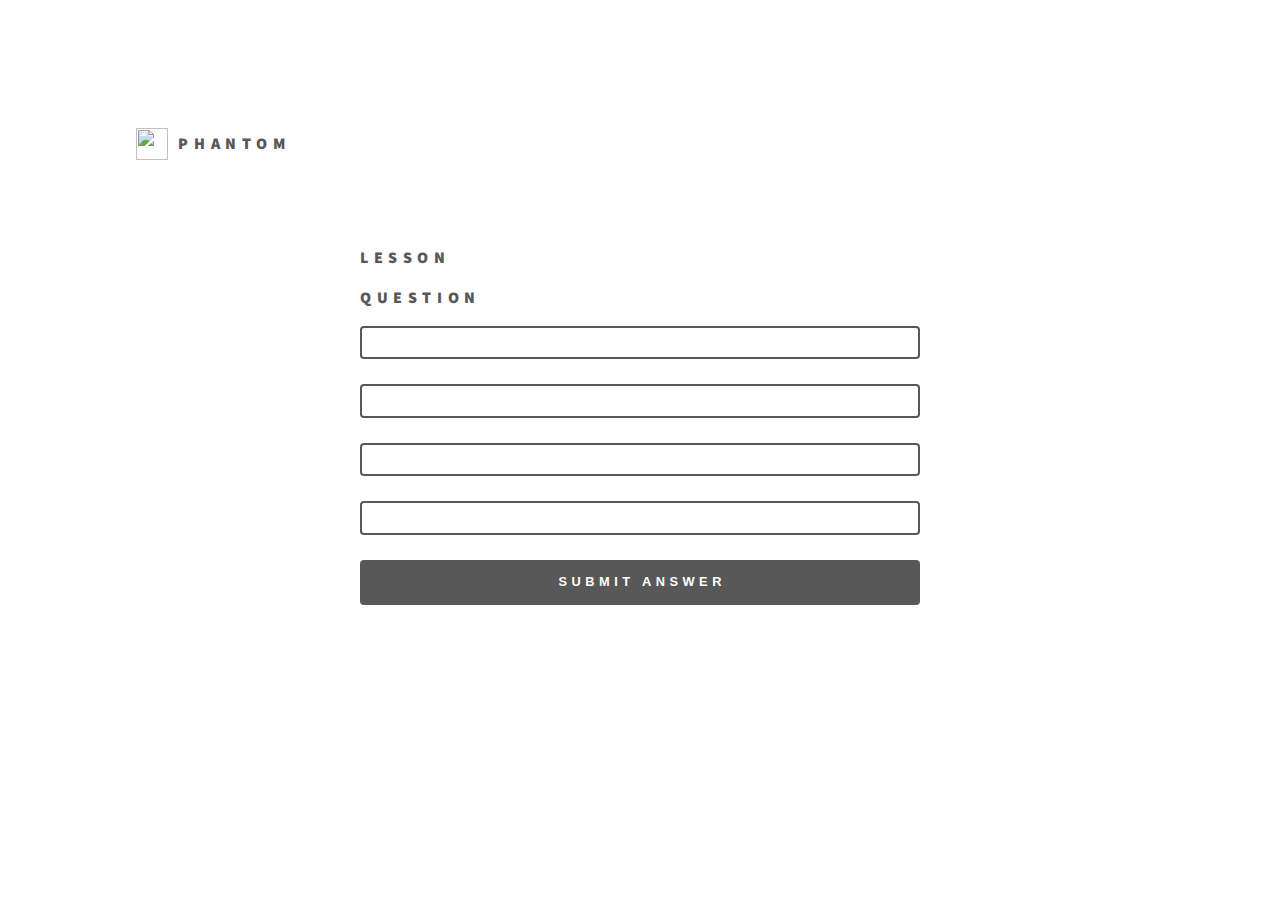
==== commit 2285c5d3: "Webpage updates" ====
--- a/api_connect_test.html
+++ b/api_connect_test.html
@@ -28,19 +28,30 @@
         <div class="inner">
           <header>
             <h1 id="question_title"></h1>
+
             <h3>Lesson</h3>
-            <p>Modulo or Mod Operator, here when we divide 2 numbers, we receive the quotient as the final answer, With Mod operator, we can find the remainder of the whole division like when we divide 5/2 we get 2.5 which is quotient but to get remainder we do 5%2 which is 1</p>
+            <p id="question_lesson"></p>
+
             <h3>Question</h3>
-            <p>This is a well thought out question about strings in python</p>
-            <button id="theButton" class="button primary fit">a: 3</button>
+            <p id="question_desc"></p>
+
+            <!-- Hidden results -->
+            <h1 id="resultCorrect" class="resultCorrect"></h1>
+            <h1 id="resultWrong" class="resultWrong"></h1>
+            <h3 id="resultCorrectSub" class="resultCorrect"></h3>
+
+            <button id="question_a" class="button small fit" onclick="changeAnswer('a')"></button>
             <p></p>
-            <button id="theButton" class="button primary fit">b: 4</button>
+            <button id="question_b" class="button small fit" onclick="changeAnswer('b')"></button>
             <p></p>
-            <button id="theButton" class="button primary fit">c: 42</button>
+            <button id="question_c" class="button small fit" onclick="changeAnswer('c')"></button>
             <p></p>
-            <button id="theButton" class="button primary fit">d: 5</button>
+            <button id="question_d" class="button small fit" onclick="changeAnswer('d')"></button>
             <p></p>
-            <button id="submitButton" class="button fit">Submit Answer</button>
+            <button id="submitButton" class="submitButton button primary fit">Submit Answer</button>
+            <h1></h1>
+            <button id="nextButton" class="nextButton button">Next Question</button>
+            
           </header>
         </div>
       </div>
--- a/assets/css/main.css
+++ b/assets/css/main.css
@@ -2548,6 +2548,77 @@
 				background-color: #ee5f81;
 			}
 
+		/* correct */
+
+		input[type="submit"].correct,
+		input[type="reset"].correct,
+		input[type="button"].correct,
+		button.correct,
+		.button.correct {
+			box-shadow: none;
+			background-color: #139e13;
+			color: #ffffff !important;
+		}
+
+
+		/* correct remainders */
+
+		input[type="submit"].correct_r,
+		input[type="reset"].correct_r,
+		input[type="button"].correct_r,
+		button.correct_r,
+		.button.correct_r {
+			box-shadow: inset 0 0 0 2px #139e13;
+			background-color: #ffffff;
+			color: #139e13 !important;
+		}
+		
+
+
+
+		/* wronge */
+
+		input[type="submit"].wronge,
+		input[type="reset"].wronge,
+		input[type="button"].wronge,
+		button.wronge,
+		.button.wronge {
+			box-shadow: none;
+			background-color: #d42f2f;
+			color: #ffffff !important;
+		}
+
+			input[type="submit"].wronge:hover,
+			input[type="reset"].wronge:hover,
+			input[type="button"].wronge:hover,
+			button.wronge:hover,
+			.button.wronge:hover {
+				background-color: #d42f2f;
+			}
+
+			input[type="submit"].wronge:active,
+			input[type="reset"].wronge:active,
+			input[type="button"].wronge:active,
+			button.wronge:active,
+			.button.wronge:active {
+				background-color: #d42f2f;
+			}
+
+
+		/* wronge remainder */
+
+		input[type="submit"].wronge_r,
+		input[type="reset"].wronge_r,
+		input[type="button"].wronge_r,
+		button.wronge_r,
+		.button.wronge_r {
+			box-shadow: inset 0 0 0 2px #d42f2f;
+			background-color: #ffffff;
+			color: #d42f2f !important;
+		}
+
+
+
 		input[type="submit"].disabled, input[type="submit"]:disabled,
 		input[type="reset"].disabled,
 		input[type="reset"]:disabled,
@@ -2572,7 +2643,7 @@
 		-webkit-flex-wrap: wrap;
 		-ms-flex-wrap: wrap;
 		flex-wrap: wrap;
-		postiion: relative;
+		position: relative;
 		margin: -2.5em 0 0 -2.5em;
 	}
 
@@ -3343,4 +3414,21 @@
 			padding: 0 1.25em;
 		}
 
-	}+	}
+
+/* Hid result content */
+.resultCorrect {
+	display: none
+}
+
+.resultWrong {
+	display: none
+}
+
+.nextButton {
+	display: none;
+}
+
+.submitButton {
+	display: block;
+}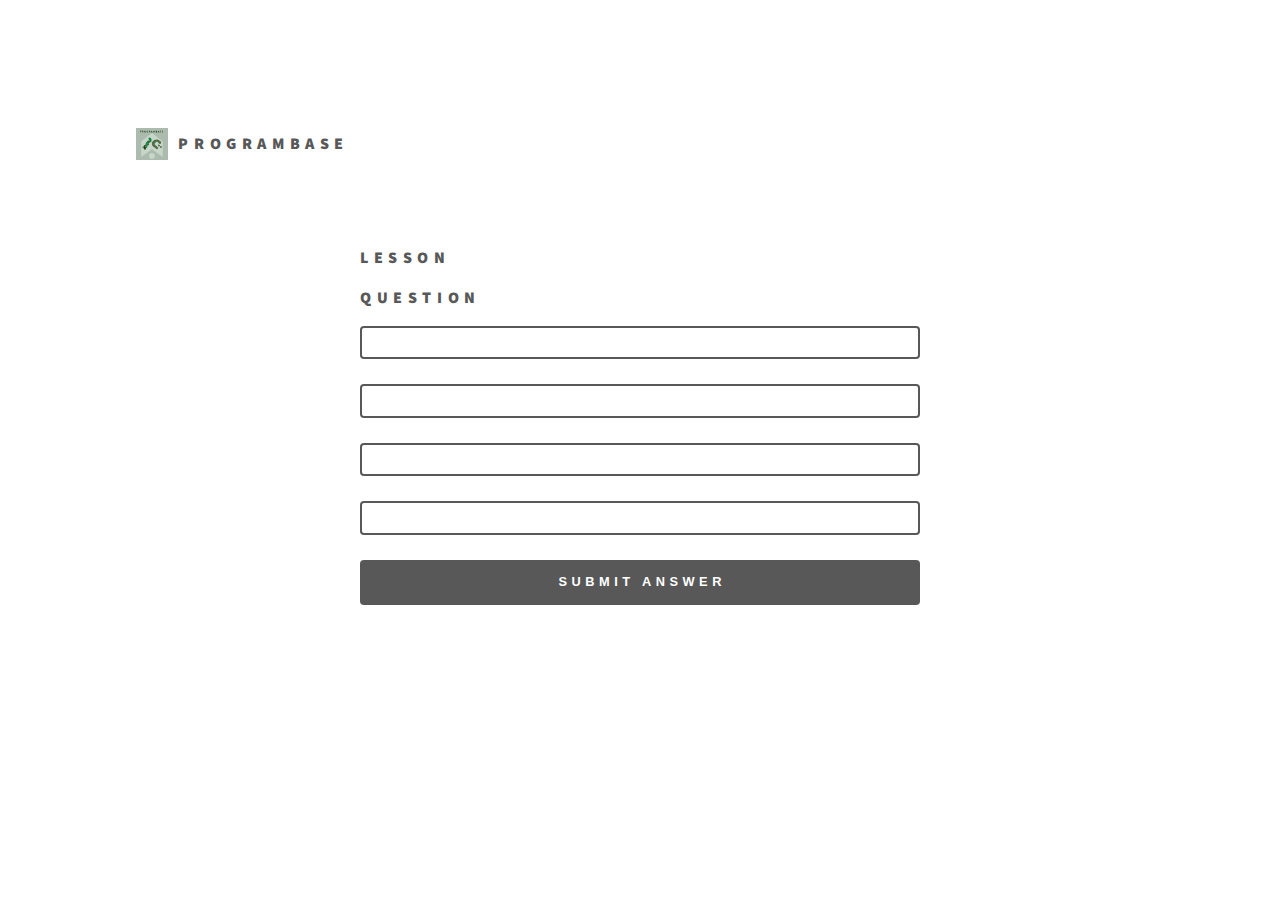
==== commit a3be6ddc: "changed menu on right for all" ====
--- a/api_connect_test.html
+++ b/api_connect_test.html
@@ -16,7 +16,7 @@
 
             <!-- Logo -->
               <a href="index.html" class="logo">
-                <span class="symbol"><img src="images/logo.svg" alt="" /></span><span class="title">Phantom</span>
+                <span class="symbol"><img src="images/logo2.svg" alt=""></span><span class="title">ProgramBase </span>
               </a>
 
           </div>
--- a/assets/css/main.css
+++ b/assets/css/main.css
@@ -3416,6 +3416,23 @@
 
 	}
 
+/* Wrapper3 */
+
+#wrapper3 > * > .inner {
+	width: 75%;
+	max-width: 68em;
+	margin: 0 auto;
+	padding: 0 2.5em;
+}
+
+	@media screen and (max-width: 736px) {
+
+		#wrapper3 > * > .inner {
+			padding: 0 1.25em;
+		}
+
+	}
+
 /* Hid result content */
 .resultCorrect {
 	display: none
